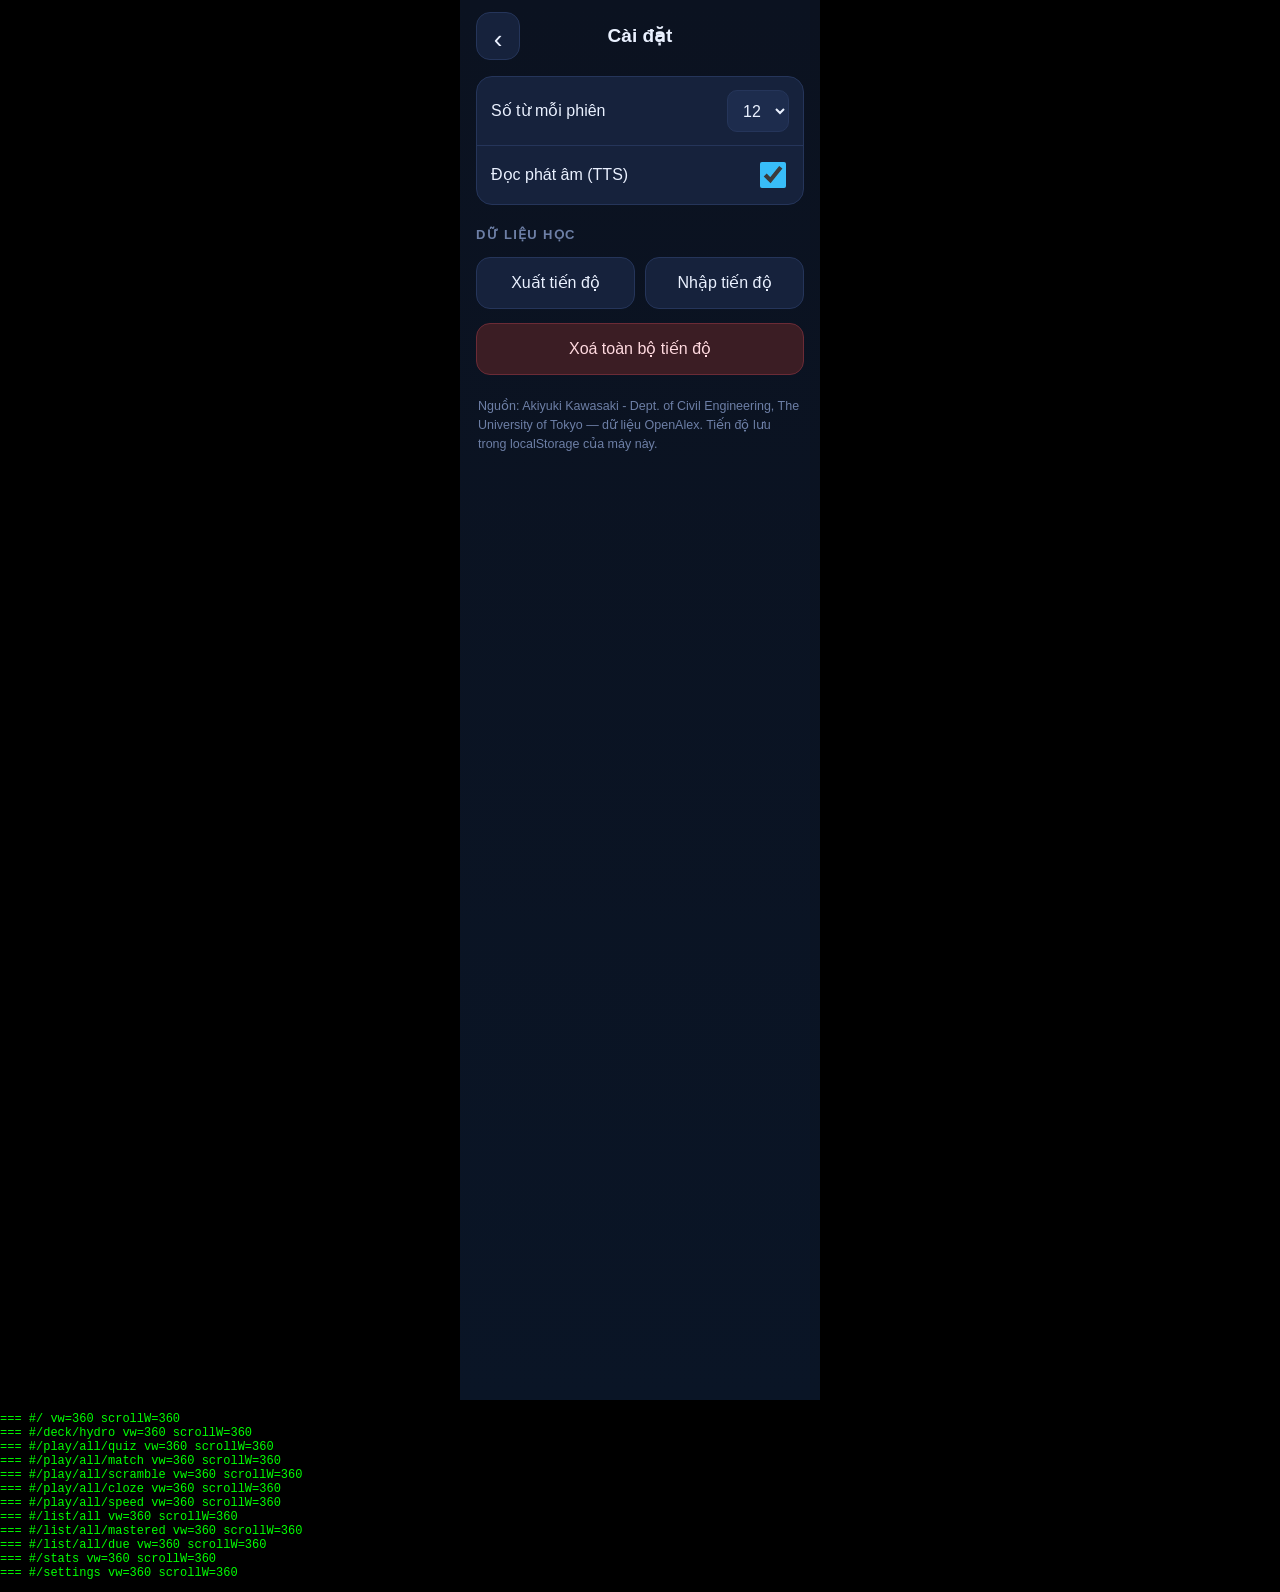
==== tools/frame.html @ 80587230 "ESP Trainer: app hoc tieng Anh chuyen nganh thuy van & giam nhe thien tai 520 tu vung rut tu 261 bai" ====
<!doctype html><html><head><meta charset="utf-8"><style>
html,body{margin:0;background:#000}
iframe{width:360px;height:1400px;border:0;display:block;margin:0 auto;background:#0b1220}
</style></head><body>
<iframe id="f" src="../index.html"></iframe>
<pre id="RESULT" style="color:#0f0;font:12px monospace;white-space:pre-wrap"></pre>
<script>
var f=document.getElementById('f'), out=[];
f.addEventListener('load', function(){
  var w=f.contentWindow, d=f.contentDocument;
  var target=(location.hash||'#/').replace('#F','');
  function probe(hash){
    w.location.hash=hash; w.dispatchEvent(new w.HashChangeEvent('hashchange'));
    var vw=d.documentElement.clientWidth;
    out.push('=== '+hash+' vw='+vw+' scrollW='+d.documentElement.scrollWidth);
    var bad=[];
    d.querySelectorAll('#view *').forEach(function(n){
      var r=n.getBoundingClientRect();
      if(r.right>vw+0.5||r.left<-0.5) bad.push((n.className||n.tagName)+'@'+Math.round(r.right));
    });
    if(bad.length) out.push('   TRAN: '+Array.from(new Set(bad)).slice(0,10).join(' | '));
  }
  ['#/','#/deck/hydro','#/play/all/quiz','#/play/all/match','#/play/all/scramble','#/play/all/cloze','#/play/all/speed','#/list/all','#/list/all/mastered','#/list/all/due','#/stats','#/settings'].forEach(probe);
  document.getElementById('RESULT').textContent=out.join('\n');
});
</script></body></html>
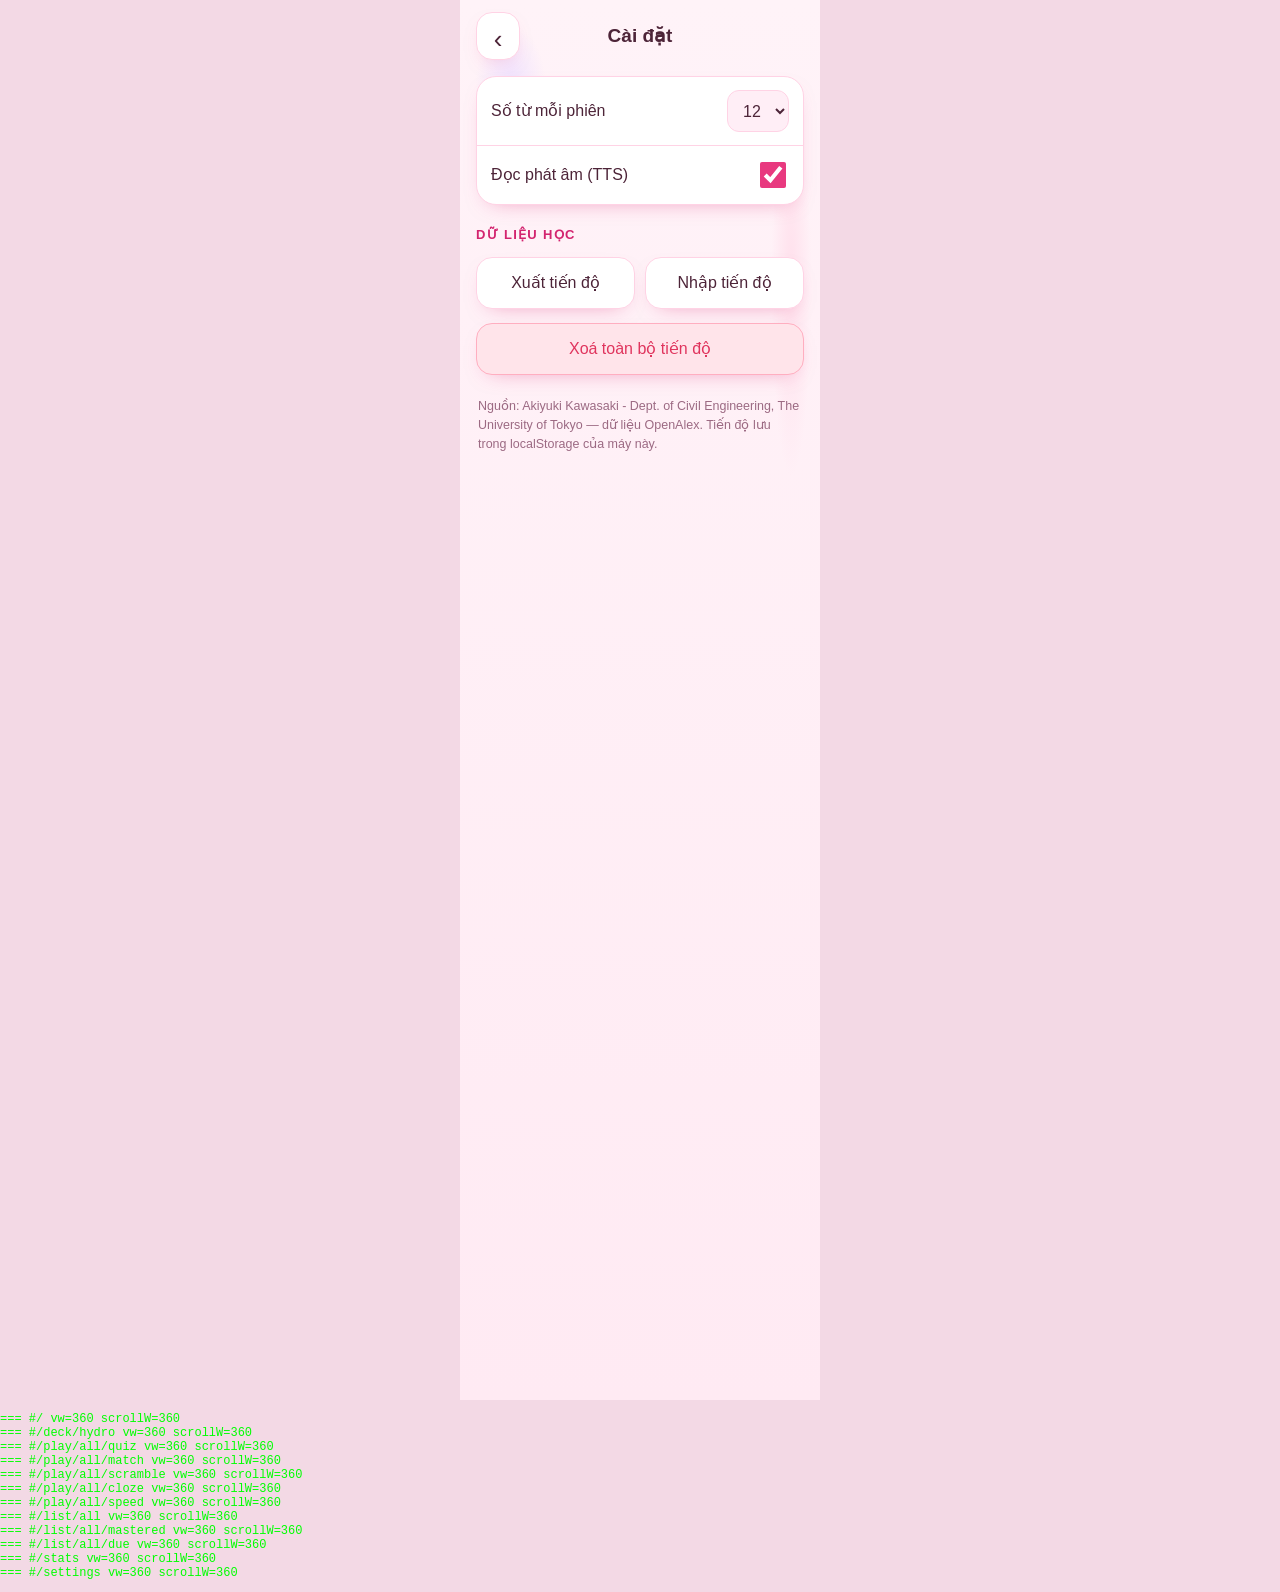
==== commit eec10c4b: "Giao dien hong pastel, loi chuc + huy hieu, sua loi lap/bo tu trong game Giao dien - Viet lai app.cs" ====
--- a/tools/frame.html
+++ b/tools/frame.html
@@ -1,6 +1,6 @@
 <!doctype html><html><head><meta charset="utf-8"><style>
-html,body{margin:0;background:#000}
-iframe{width:360px;height:1400px;border:0;display:block;margin:0 auto;background:#0b1220}
+html,body{margin:0;background:#f3d9e5}
+iframe{width:360px;height:1400px;border:0;display:block;margin:0 auto;background:#fff3f8}
 </style></head><body>
 <iframe id="f" src="../index.html"></iframe>
 <pre id="RESULT" style="color:#0f0;font:12px monospace;white-space:pre-wrap"></pre>
